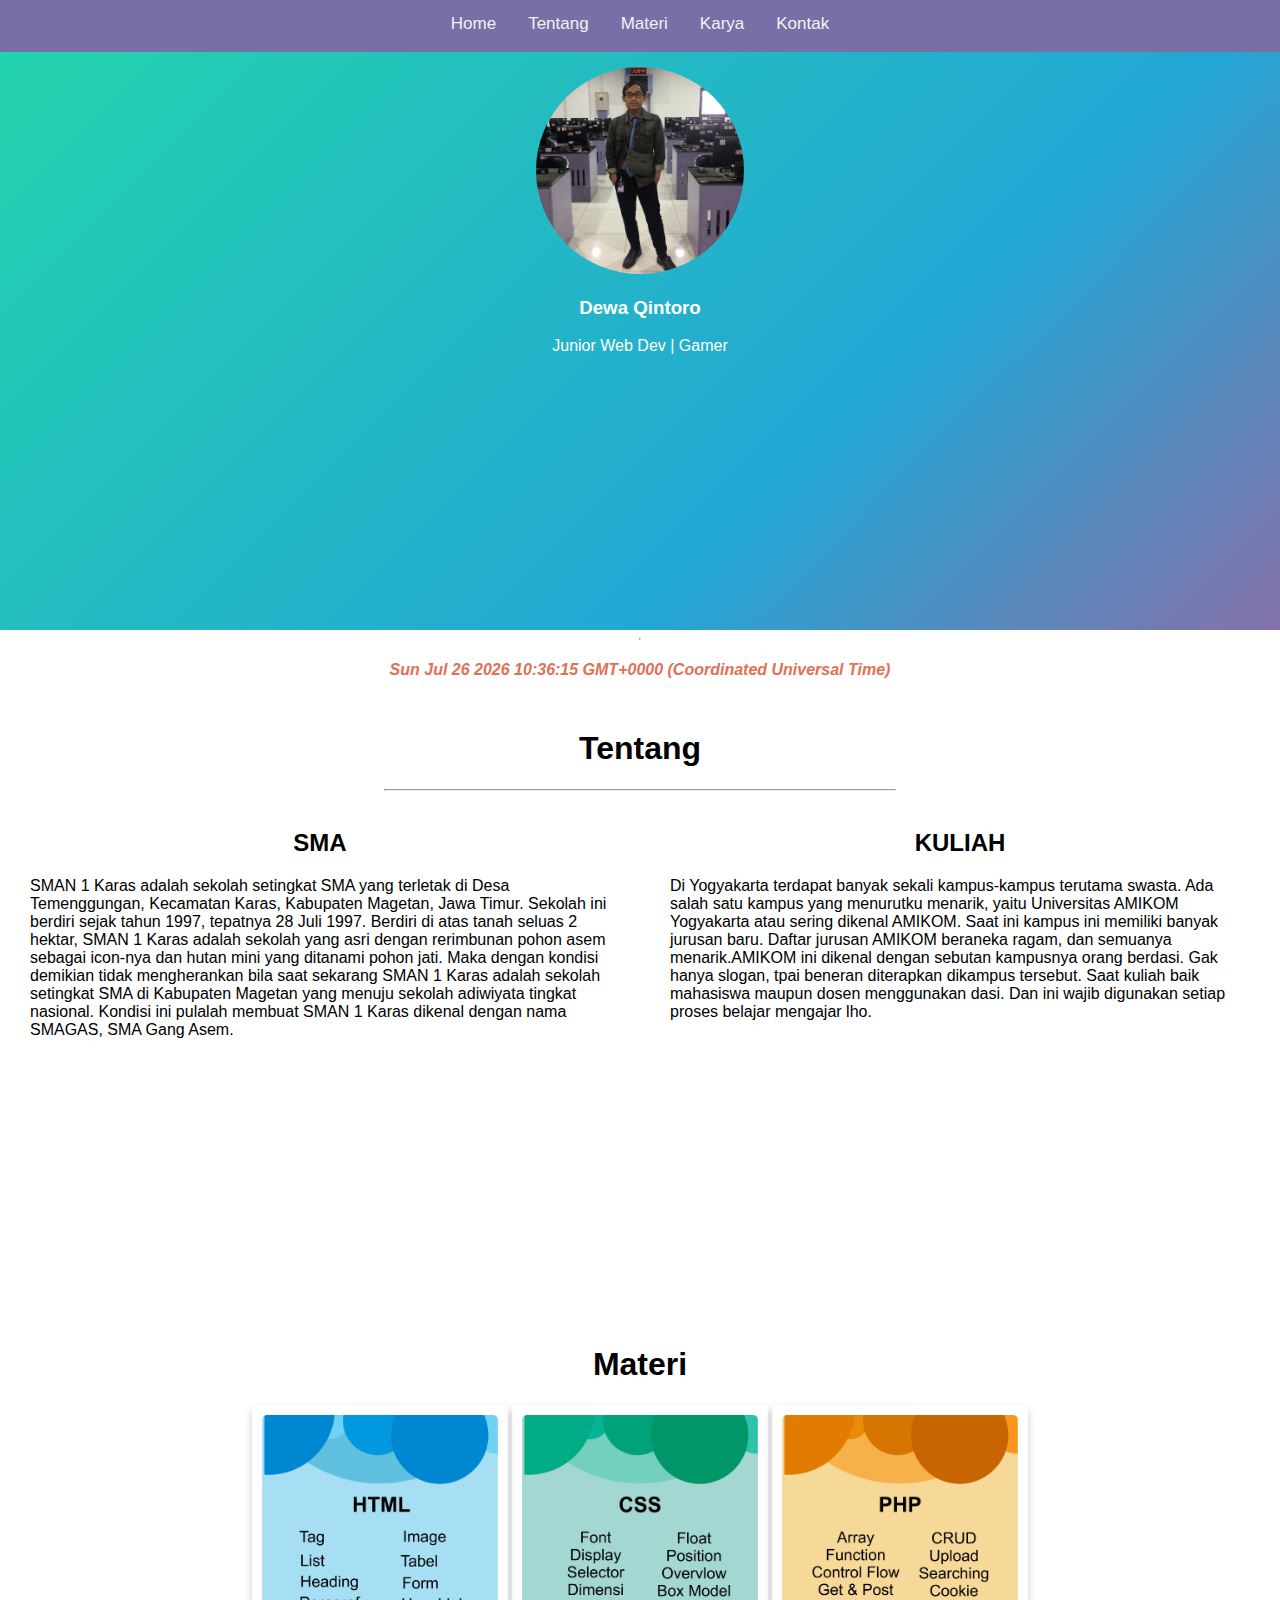
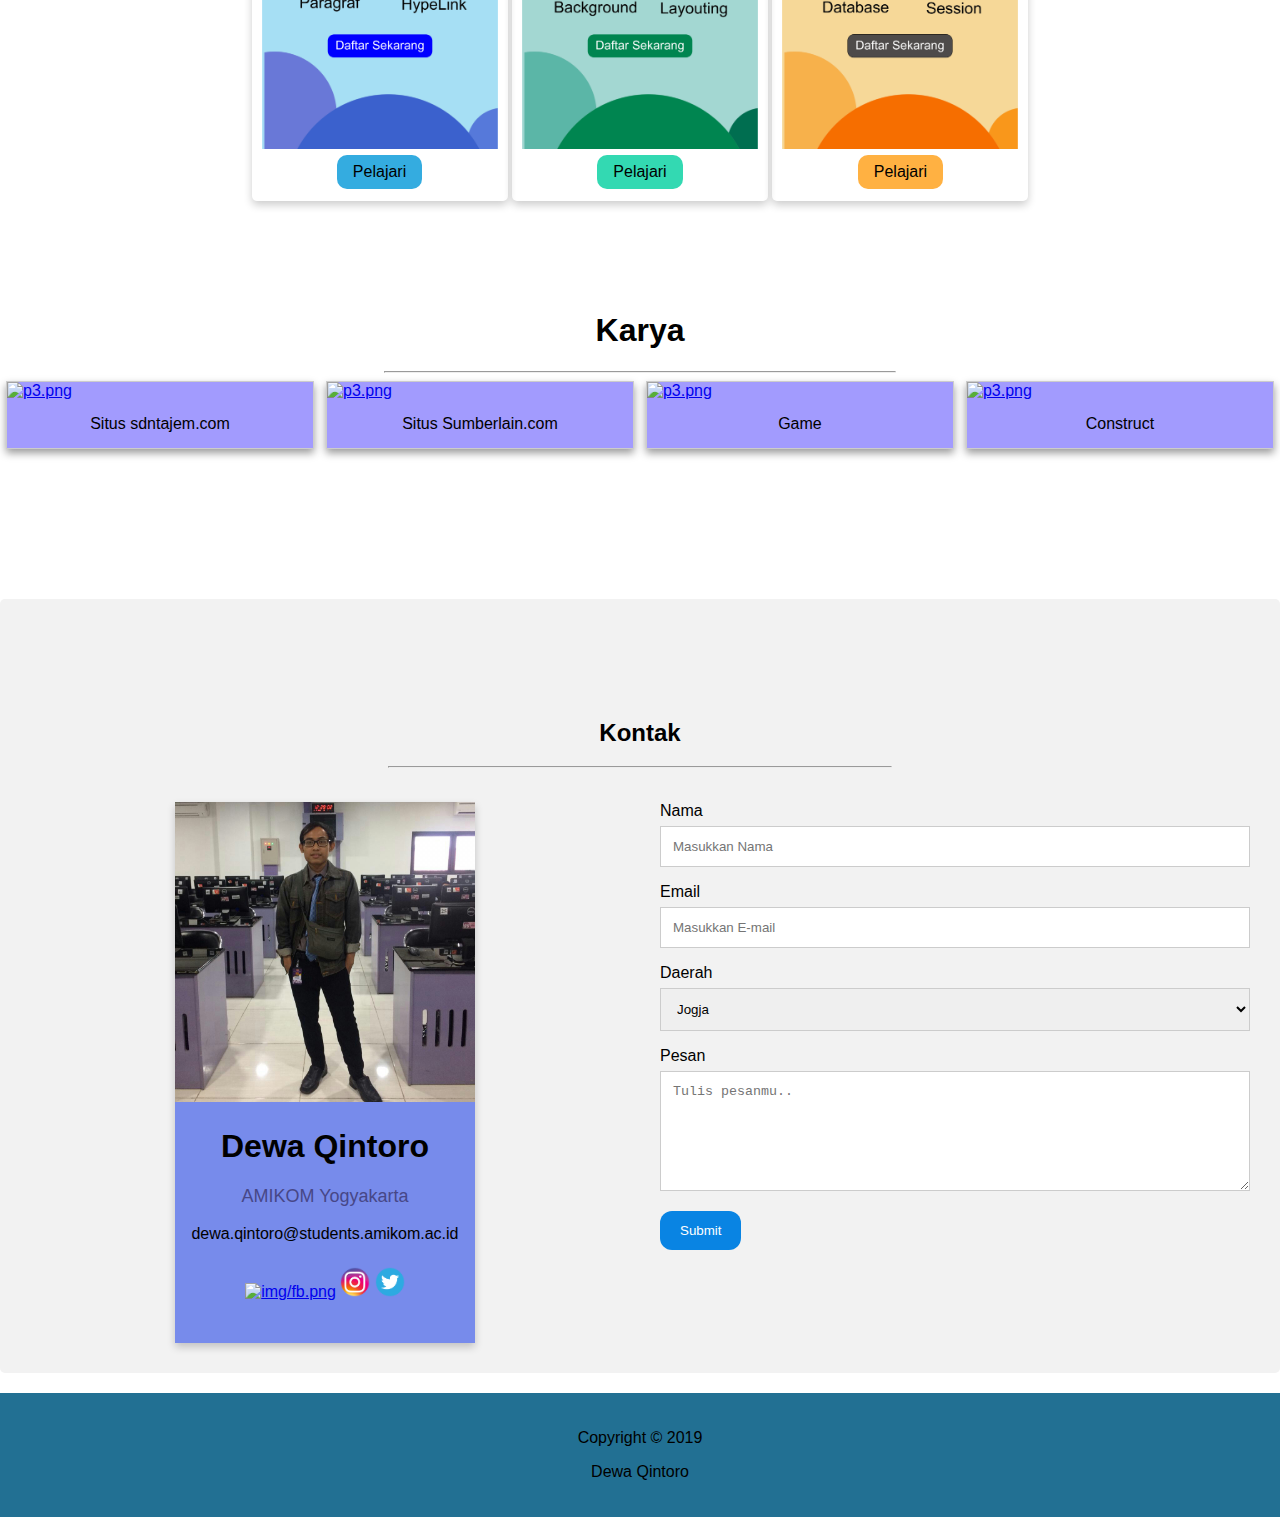
==== index.html @ fbbdfa80 "v1" ====
<!DOCTYPE html>
<html lang="en">
<head>
<title>Portfolio</title>
<meta name="viewport" content="width=device-width, initial-scale=1">
<link rel="stylesheet" href="css/style.css">
</head>
<body>

<button onclick="topFunction()" id="btn-backtotop" title="Go to top"><img class="backtop" src="img/backtop.png"></button>

<div class="kabeh">

<!-- Awal Navbar -->
  <div class="topnav" id="myTopnav">
    <ul>
      <li><a href="#ndas" class="h-scroll">Home</a></li>
      <li><a href="#tentang1" class="h-scroll">Tentang</a></li>
      <li><a href="#materi" class="h-scroll">Materi</a></li>
      <li><a href="#karya" class="h-scroll">Karya</a></li>
      <li><a href="#kontak1" class="h-scroll">Kontak</a></li>
  </ul>
  </div>

  <!-- Akhir Navbar -->


<!-- Awal Profil -->
  <div class="ndas" id="ndas">
    <img class="profil" src="img/profil.jpeg" alt="img/profil2.jpeg">
    <h3>Dewa Qintoro</h3>
    <p>Junior Web Dev | Gamer</p>
  </div>

  <hr id="tentang1" style="width: 0px">
<!-- Akhir Profil -->
<div class="waktu">
  <i><h4 id="waktu"></h4></i>
</div>

<!-- awal tentang -->
    <h1 class="tentang" id="tentang">Tentang</h1>
    <hr class="pendek">
      <div class="row ">
        <div class="column">
          <h2 align="center">SMA</h2>
          <p id="sma"></p>
        </div>
        <div class="column">
          <h2 align="center">KULIAH</h2>
          <p id="kuliah"></p>
        </div>
      </div>
<!-- Akhir Tentang -->



<div class="par1">
    </div>


<!-- Awal Materi -->
<div class="materi" id="materi">
  <div class="kosong"></div>
<h1>Materi</h1>
<div class="card2">
  <img src="img/k1.png" alt="Avatar" style="width:100%">
  <div class="container2">
    <a href="css.html" target="_blank" class="btn btn-biru">Pelajari</a> 
  </div>
</div>

<div class="card2">
  <img src="img/k2.png" alt="Avatar" style="width:100%">
  <div class="container2">
    <a href="css.html" target="_blank" class="btn btn-ijo">Pelajari</a> 
  </div>
</div>

<div class="card2">
  <img src="img/k3.png" alt="Avatar" style="width:100%">
  <div class="container2">
    <a href="css.html" target="_blank" class="btn btn-kuning">Pelajari</a>
  </div>
</div>
</div>
<!-- akhir materi -->

<!-- Awal Karya -->
<div id="karya">
<div class="kosong">&nbsp;</div>  
  <div class="tkarya">
    <h1>Karya</h1>
  </div>

  <hr class="pendek">

    <div class="responsive">
      <div class="gallery-karya">
        <a target="_blank" href="http://www.sdntajem.com/">
          <img src="img/p5.png" alt="p3.png" width="600" height="400">
        </a>
        <div class="desc">Situs sdntajem.com</div>
      </div>
    </div>


    <div class="responsive">
      <div class="gallery-karya">
        <a target="_blank" href="http://www.sumberlain.com/">
          <img src="img/p2.png" alt="p3.png" width="600" height="400">
        </a>
        <div class="desc">Situs Sumberlain.com</div>
      </div>
    </div>

    <div class="responsive">
      <div class="gallery-karya">
        <a target="_blank" href="http://tg.sumberlain.com/">
          <img src="img/p3.png" alt="p3.png" width="600" height="400">
        </a>
        <div class="desc">Game</div>
      </div>
    </div>

    <div class="responsive">
      <div class="gallery-karya">
        <a target="_blank" href="http://tg.sumberlain.com/">
          <img src="img/p4.png" alt="p3.png" width="600" height="400">
        </a>
        <div class="desc">Construct</div>
      </div>
    </div>

    <div class="clearfix"></div>
</div>

<!-- Akhir Karya -->

    <div class="par2">
    </div>

<!-- Awal Kontak -->
  <div class="kontak" id="kontak1">
    <div class="kosong"></div>
    <div style="text-align:center">
      <h2>Kontak</h2>
      <hr class="pendek">
    </div>

<!-- kontak kiri -->
    <div class="row">
      <div class="column2">
        <div class="card">
          <img src="img/profil.jpeg" alt="img/profil2.jpeg" style="width:100%">
          <h1>Dewa Qintoro</h1>
          <p class="judul-kontak">AMIKOM Yogyakarta</p>
          <p>dewa.qintoro@students.amikom.ac.id</p>
          <div class="medsos" style="margin: 24px 0;">
            <a target="_blank" href="https://www.facebook.com/dewaqintoro"><img src="img/fb2.png" alt="img/fb.png"></a>
            <a target="_blank" href="https://www.instagram.com/dewaqintoro/"><img src="img/ig2.png" alt="img/ig.png"></a> 
            <a target="_blank" href="https://twitter.com/dewaqintoro"><img src="img/tw2.png" alt="img/tw.png"></a> 
          </div>
          <br>
        </div>
      </div>
<!-- Akhir kontak kiri -->

<!-- kontak kanan -->
      <div class="column2">
        <form action="/action_page.php">
          <label for="nama">Nama</label>
          <input type="text" id="nama" name="nama" placeholder="Masukkan Nama">

          <label for="email">Email</label>
          <input type="text" id="email" name="email" placeholder="Masukkan E-mail">

          <label for="daerah">Daerah</label>
          <select id="daerah" name="daerah">
            <option value="Jogja">Jogja</option>
            <option value="Semarang">Semarang</option>
            <option value="Jakarta">Jakarta</option>
            <option value="Bali">Bali</option>
          </select>
          <label for="Pesan">Pesan</label>
          <textarea id="Pesan" name="Pesan" placeholder="Tulis pesanmu.." style="height:120px"></textarea>
          <input type="submit" value="Submit">
        </form>
      </div>
    </div>
  </div>

  <!-- Akhir Kontak -->


  <!-- Awal Footer -->
  <div class="footer">
    <p>Copyright &copy; 2019</p>
    <p>Dewa Qintoro</p>
  </div> 
  <!-- Akhir footer -->




  <!-- script tentang -->
  <script>
document.getElementById("sma").innerHTML = "SMAN 1 Karas adalah sekolah setingkat SMA yang terletak di Desa Temenggungan, Kecamatan Karas, Kabupaten Magetan, Jawa Timur. Sekolah ini  berdiri sejak tahun 1997, tepatnya 28 Juli 1997. Berdiri di atas tanah seluas 2 hektar, SMAN 1 Karas adalah sekolah yang asri dengan rerimbunan pohon asem sebagai icon-nya dan hutan mini yang ditanami pohon jati. Maka dengan kondisi demikian tidak mengherankan bila saat sekarang SMAN 1 Karas adalah sekolah setingkat SMA di Kabupaten Magetan yang menuju sekolah adiwiyata tingkat nasional. Kondisi ini pulalah membuat SMAN 1 Karas dikenal dengan nama SMAGAS, SMA Gang Asem.";
</script>

<script>
document.getElementById("kuliah").innerHTML = "Di Yogyakarta terdapat banyak sekali kampus-kampus terutama swasta. Ada salah satu kampus yang menurutku menarik, yaitu Universitas AMIKOM Yogyakarta atau sering dikenal AMIKOM. Saat ini kampus ini memiliki banyak jurusan baru. Daftar jurusan AMIKOM beraneka ragam, dan semuanya menarik.AMIKOM ini dikenal dengan sebutan kampusnya orang berdasi. Gak hanya slogan, tpai beneran diterapkan dikampus tersebut. Saat kuliah baik mahasiswa maupun dosen menggunakan dasi. Dan ini wajib digunakan setiap proses belajar mengajar lho.";
</script>

<!-- menampilkan date -->
<script>
var d = new Date();
document.getElementById("waktu").innerHTML = d;
</script>
<!-- akhir menampilkan date -->


  <script>
  function myFunction() {
    var x = document.getElementById("myTopnav");
    if (x.className === "topnav") {
      x.className += " responsive";
    } else {
      x.className = "topnav";
    }
  }
  </script>


<!-- script untuk tombol sticky backtotop -->
  <script>

window.onscroll = function() {fungsiScroll()};
// ketika discroll => 1700 akan muncul icon backtotop
function fungsiScroll() {
  if (document.body.scrollTop > 1700 || document.documentElement.scrollTop > 1700) {
    document.getElementById("btn-backtotop").style.display = "block";
  } else {
    document.getElementById("btn-backtotop").style.display = "none";
  }
}

function topFunction() {
  document.body.scrollTop = 0;
  document.documentElement.scrollTop = 0;
}
</script>
</div>

</body>
</html>
---- css/style.css ----
html{
  scroll-behavior: smooth;
}

body {
  margin: 0;
  font-family: Arial, Helvetica, sans-serif;
}


/*class global*/

hr.pendek{
  width: 40%;
}
.row {
  display: flex;
}

.column {
  flex: 50%;
  padding: 30px;
  padding-top: 10px;
}

.kosong{
  height: 90px;
}

.par1, .par2 {
  background-attachment: fixed;
  background-position: center;
  background-repeat: no-repeat;
  background-size: cover;
  text-align: center;

}
.par1 {
  background-image: url("img/back1.jpg");
  min-height: 150px;
}

.par2 {
  background-image: url("img/back2.jpg");
  min-height: 150px;
}

.btn,.button{
  border:none;
  display:inline-block;
  padding:8px 16px;
  vertical-align:middle;
  overflow:hidden;
  text-decoration:none;
  color:inherit;
  background-color:inherit;
  text-align:center;
  cursor:pointer;
  white-space:nowrap;
  border-radius: 10px;
}

.btn:hover{
  box-shadow:0 8px 16px 0 rgba(0,0,0,0.2),0 6px 20px 0 rgba(0,0,0,0.19)
}

.btn,.button{
  -webkit-touch-callout:none;-webkit-user-select:none;
  -khtml-user-select:none;-moz-user-select:none;
  -ms-user-select:none;user-select:none
} 

.btn-biru {
  background-color: #34ace0;
}

.btn-kuning {
  background-color: #ffb142;
}

.btn-ijo {
  background-color: #33d9b2;
}


#btn-backtotop {
  display: none;
  position: fixed;
  bottom: 20px;
  right: 30px;
  z-index: 99;
  font-size: 18px;
  border: none;
  outline: none;
  background-color: transparent;
  color: white;
  cursor: pointer;
  padding: 15px;
  border-radius: 4px;
}

#btn-backtotop:hover {
  background-color: #fab1a0;
}

img.backtop{
  width: 30px;
}

/*Akhir class global*/


/*Awal Navbar*/

.topnav {
  overflow: hidden;
  background-color: #786fa6;
  position: fixed;
  width: 100%;
  display: inline-block;
  text-align: center;
}

.topnav a {
  float: left;
  display: block;
  color: #f2f2f2;
  text-align: center;
  padding: 14px 16px;
  text-decoration: none;
  font-size: 17px;
}

.topnav a:hover {
  background-color: #474787;
  color: white;
  border-radius: 10px;
}

.topnav a.active {
  background-color: #4CAF50;
  color: white;
}

.topnav .icon {
  display: none;
}

ul {
  list-style-type: none;
  margin: 0;
  padding: 0;
  overflow: hidden;
  background-color: #786fa6;
  display: inline-block;
}

li {
  float: left;
}

li a {
  display: block;
  color: white;
  text-align: center;
  padding: 16px;
  text-decoration: none;
}

li a:hover {
  background-color: #111111;
}
/*Akhir Navbar*/


/*Awal profil*/
.ndas{
  padding: 30px;
  text-align: center;
  width: 100%;
  height: 70vh;
  color: white;
  background: linear-gradient(-45deg, #EE7752, #E73C7E, #23A6D5, #23D5AB);
  background-size: 200% 200%;
  animation: change 10s ease-in-out infinite;
  display: block;
}

@keyframes change {
  0%{
    background-position: 0 50%;
  }

  50%{
    background-position: 100% 50%;
  }

  100%{
    background-position: 0 50%;
  }
}


img.profil {
  margin-top: 3%;
  border-radius: 50%;
  width: 17%;
  background-size: contain;
}

/*Akhir profil*/

/*aal waktu*/
div.waktu{
  text-align: center;
  color: #e17055;
}
/*akhir waktu*/


/*awal CSS Tentang*/
.tentang{
  text-align: center;
  margin-top: 4%;
}
/*Akhir CSS tentang*/



/*Awal Materi*/

.card2 {
  box-shadow: 0 4px 8px 0 rgba(0,0,0,0.2);
  transition: 0.3s;
  width: 20%;
  border-radius: 5px;
  display: inline-block;
  padding: 10px;

}

.card2:hover {
  box-shadow: 0 8px 16px 0 rgba(0,0,0,0.2);
}

.card2 img {
  border-radius: 5px 5px 0 0;
}

.container2 {
  padding: 2px 16px;
}

.materi{
  text-align: center;
}

/*Akhir Materi*/



/*Awal Karya*/

.tkarya{
  text-align: center;
}

div.gallery-karya {
  border: 1px solid #ccc;
  box-shadow: 0 4px 8px 0 rgba(0, 0, 0, 0.4);
  transition: transform .4s;
  background-color: #a29bfe;
}

div.gallery-karya:hover {
  -ms-transform: scale(1.5); /* IE 9 */
  -webkit-transform: scale(1.5); /* Safari 3-8 */
  transform: scale(1.2); 
  background-color: #786fa6;
}

div.gallery-karya img {
  width: 100%;
  height: auto;
}

div.desc {
  padding: 15px;
  text-align: center;
}

* {
  box-sizing: border-box;
}

.responsive {
  padding: 0 6px;
  float: left;
  width: 24.99999%;
}


.clearfix:after {
  content: "";
  display: table;
  clear: both;
}


/*Akhir Karya*/


/*Awal Kontak*/
input[type=text], select, textarea {
  width: 100%;
  padding: 12px;
  border: 1px solid #ccc;
  margin-top: 6px;
  margin-bottom: 16px;
  resize: vertical;
}

input[type=submit] {
  background-color: #0984e3;
  color: white;
  padding: 12px 20px;
  border: none;
  cursor: pointer;
  border-radius: 12px;
}

input[type=submit]:hover {
  background-color: #74b9ff;
}


.kontak {
  border-radius: 5px;
  background-color: #f2f2f2;
  padding: 10px;
}

.column2 {
  float: left;
  width: 50%;
  margin-top: 6px;
  padding: 20px;
}

.row:after {
  content: "";
  display: table;
  clear: both;
}


.card {
  box-shadow: 0 4px 8px 0 rgba(0, 0, 0, 0.2);
  max-width: 300px;
  margin: auto;
  text-align: center;
  font-family: arial;
  background-color: #778beb;
}

.judul-kontak {
  color: #474787;
  font-size: 18px;
}


.medsos img{
  width: 30px;
  height: 30px;
}

/*Akhir kontak*/


/* Footer */
.footer {
  padding: 20px;
  text-align: center;
  background: #227093;
  margin-top: 20px;
}



/*Awal responsiv*/
@media screen and (max-width: 600px) {
  .column2, input[type=submit] {
    width: 100%;
    margin-top: 0;
  }
}


@media screen and (max-width: 700px) {
  .topnav a:not(:first-child) {display: none;}
  .topnav a.icon {
    float: right;
    display: block;
  }

  .topnav.responsive {position: relative;}
  .topnav.responsive .icon {
    position: absolute;
    right: 0;
    top: 0;
  }
  .topnav.responsive a {
    float: none;
    display: block;
    text-align: left;
  }

.ndas{
  height: 50vh;
}

img.profil{
  margin-top: 15%;
}

}



@media only screen and (max-width: 700px) {
  .responsive {
    width: 49.99999%;
    margin: 6px 0;
  }
}

@media only screen and (max-width: 500px) {
  .responsive {
    width: 100%;
  }
}
/*akhir responsiv*/
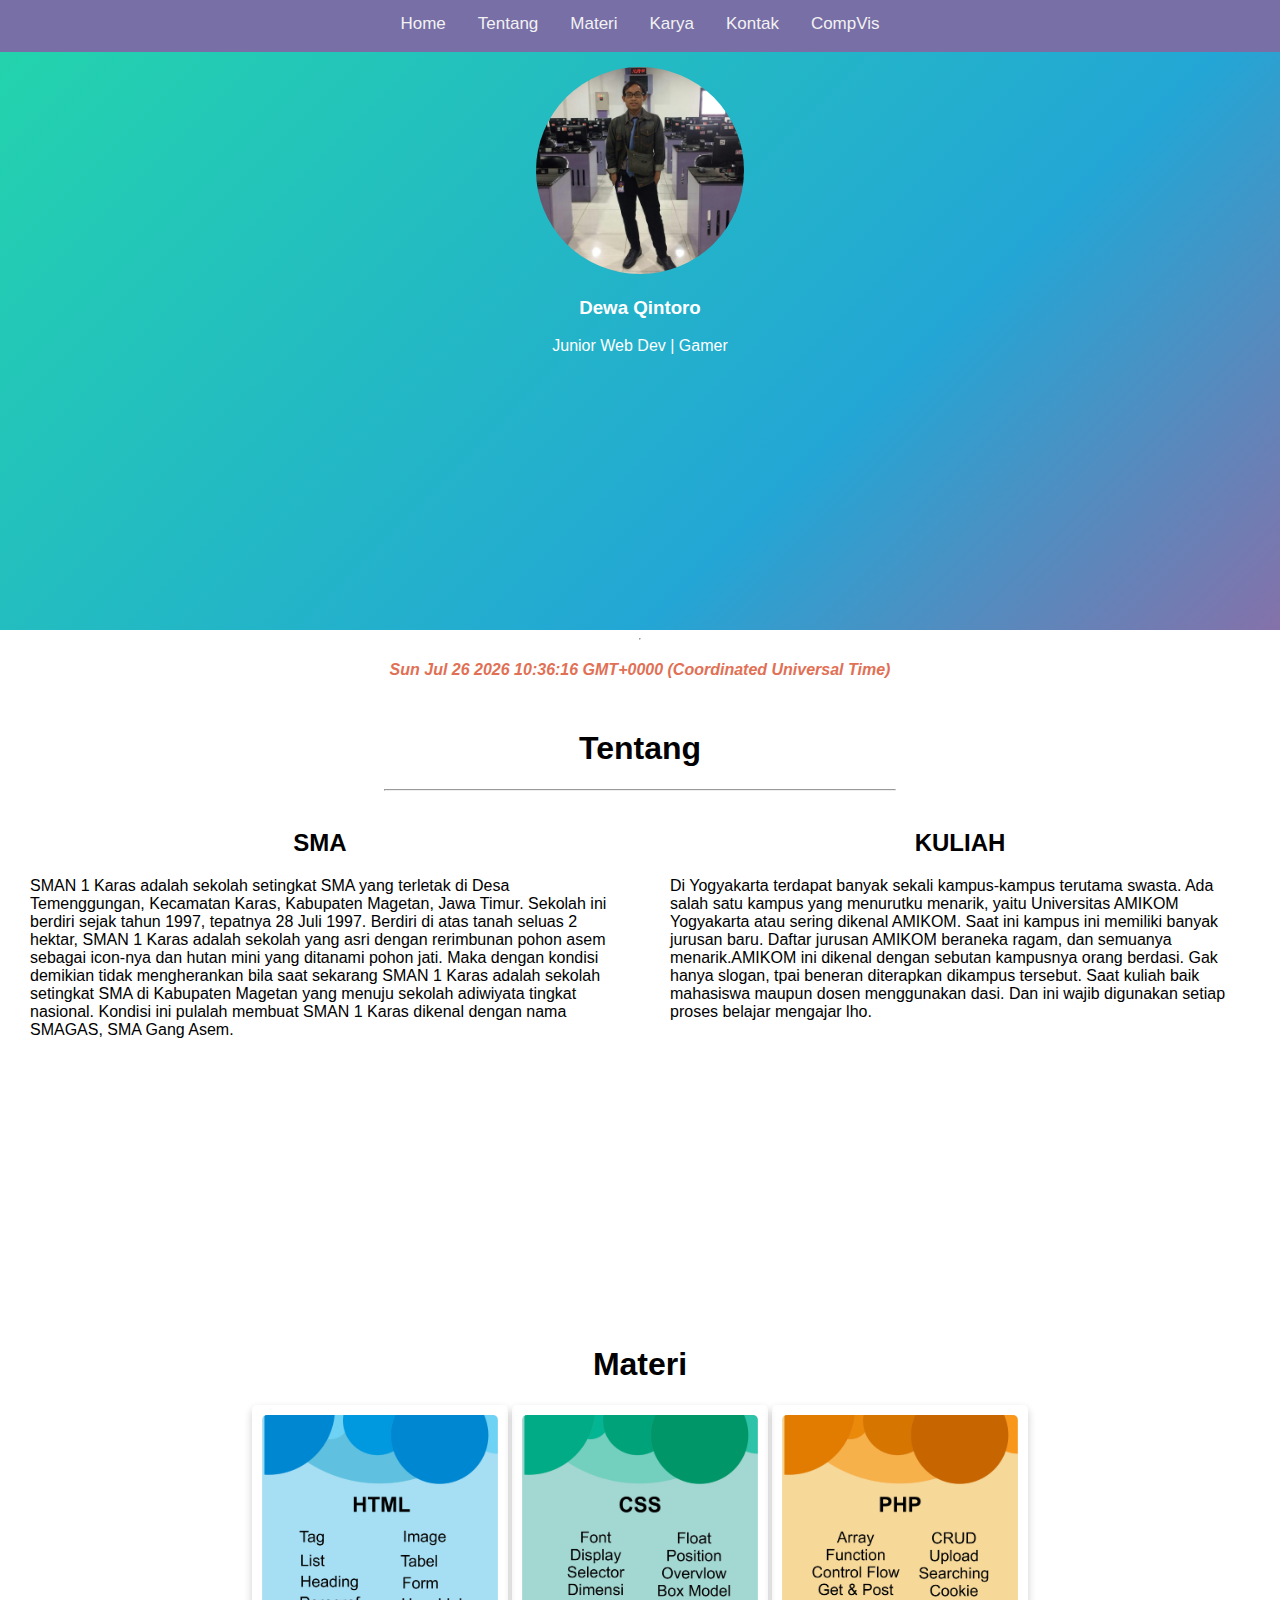
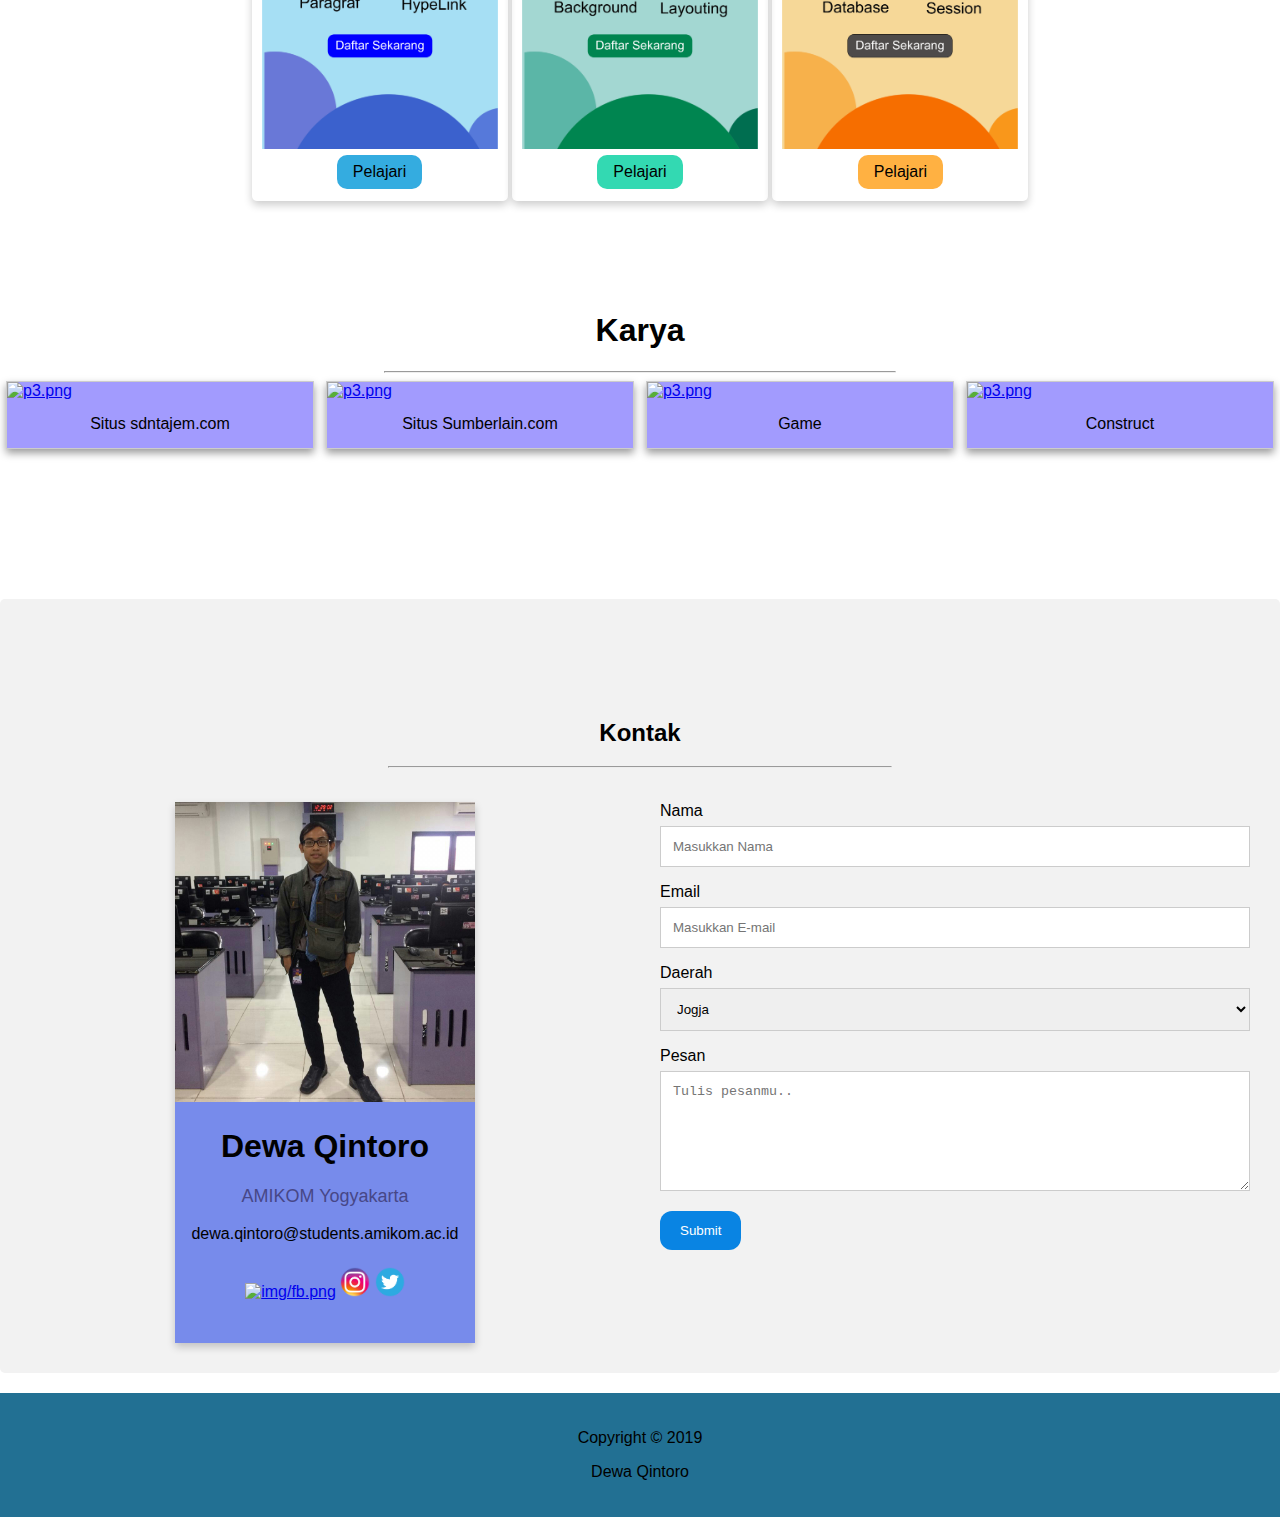
==== commit 5e9872de: "v2" ====
--- a/index.html
+++ b/index.html
@@ -19,6 +19,7 @@
       <li><a href="#materi" class="h-scroll">Materi</a></li>
       <li><a href="#karya" class="h-scroll">Karya</a></li>
       <li><a href="#kontak1" class="h-scroll">Kontak</a></li>
+      <li><a href="dewazure/index.php" class="h-scroll">CompVis</a></li>
   </ul>
   </div>
 
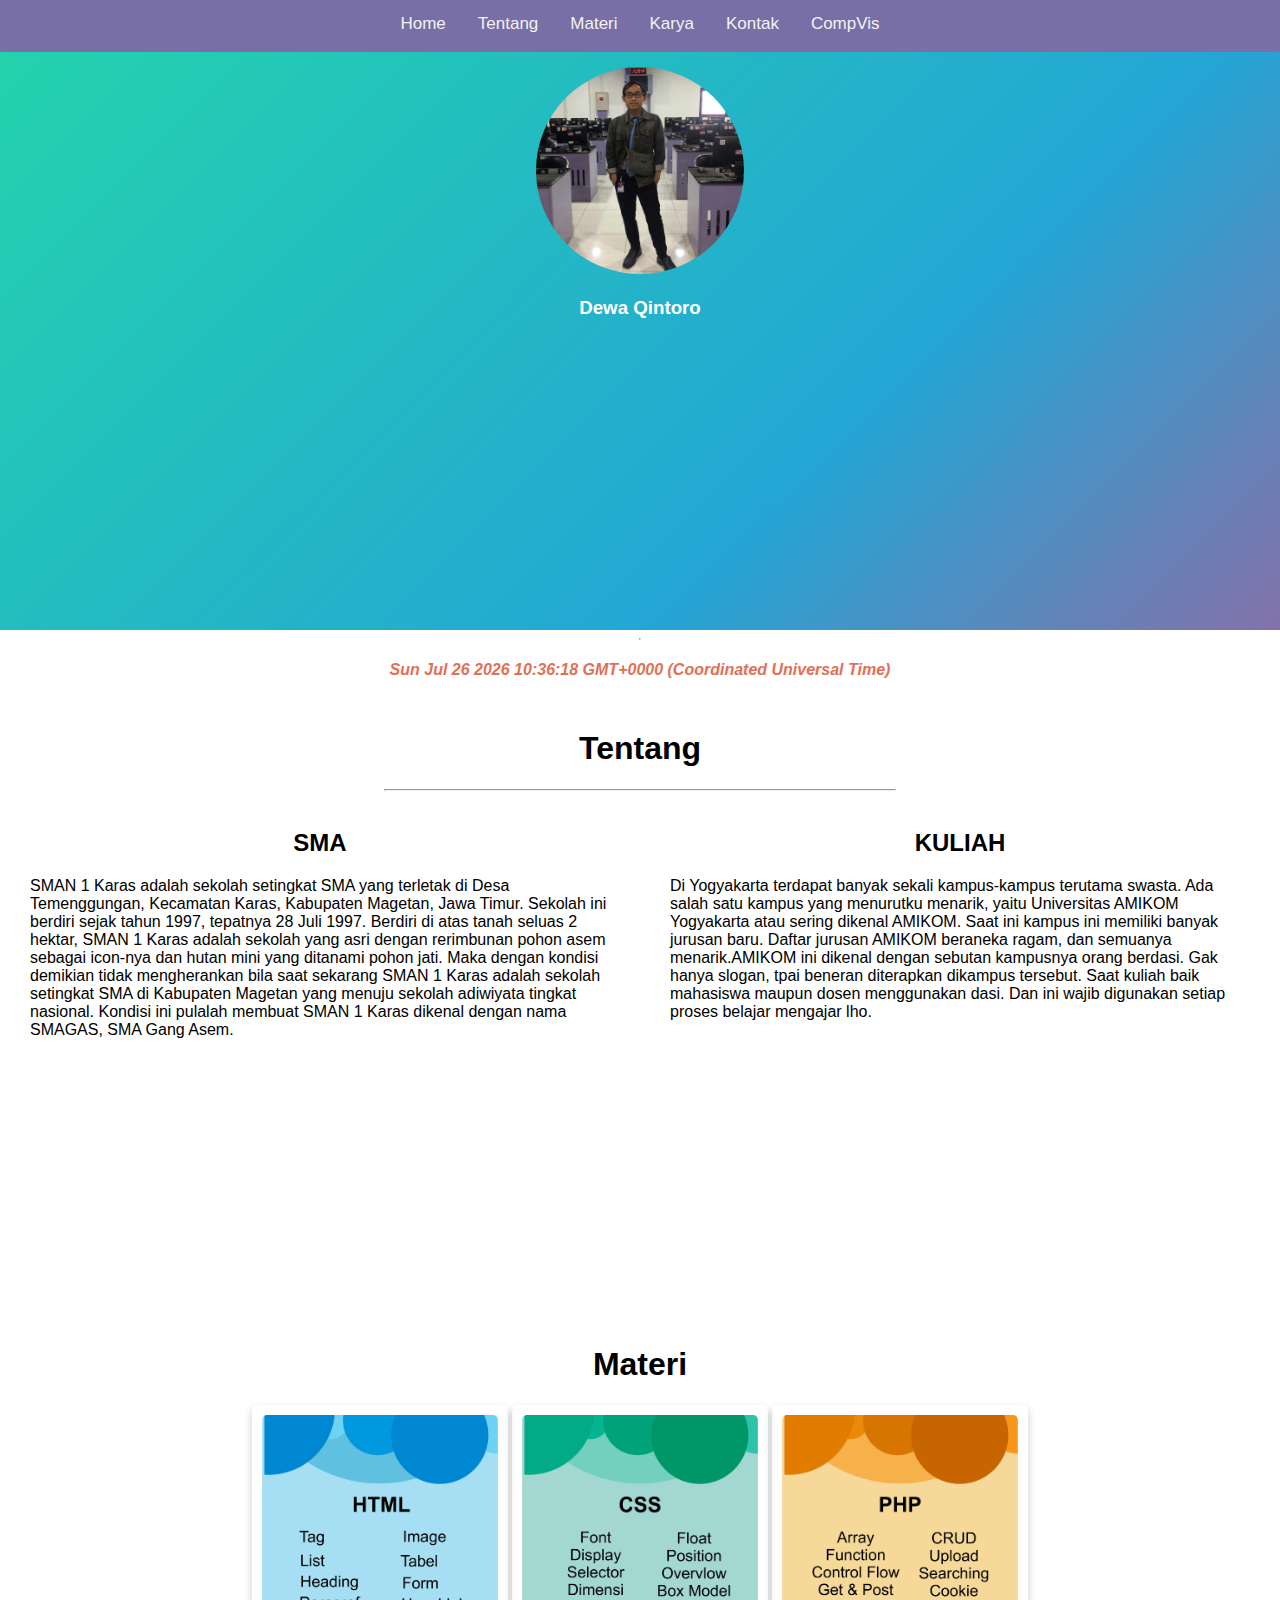
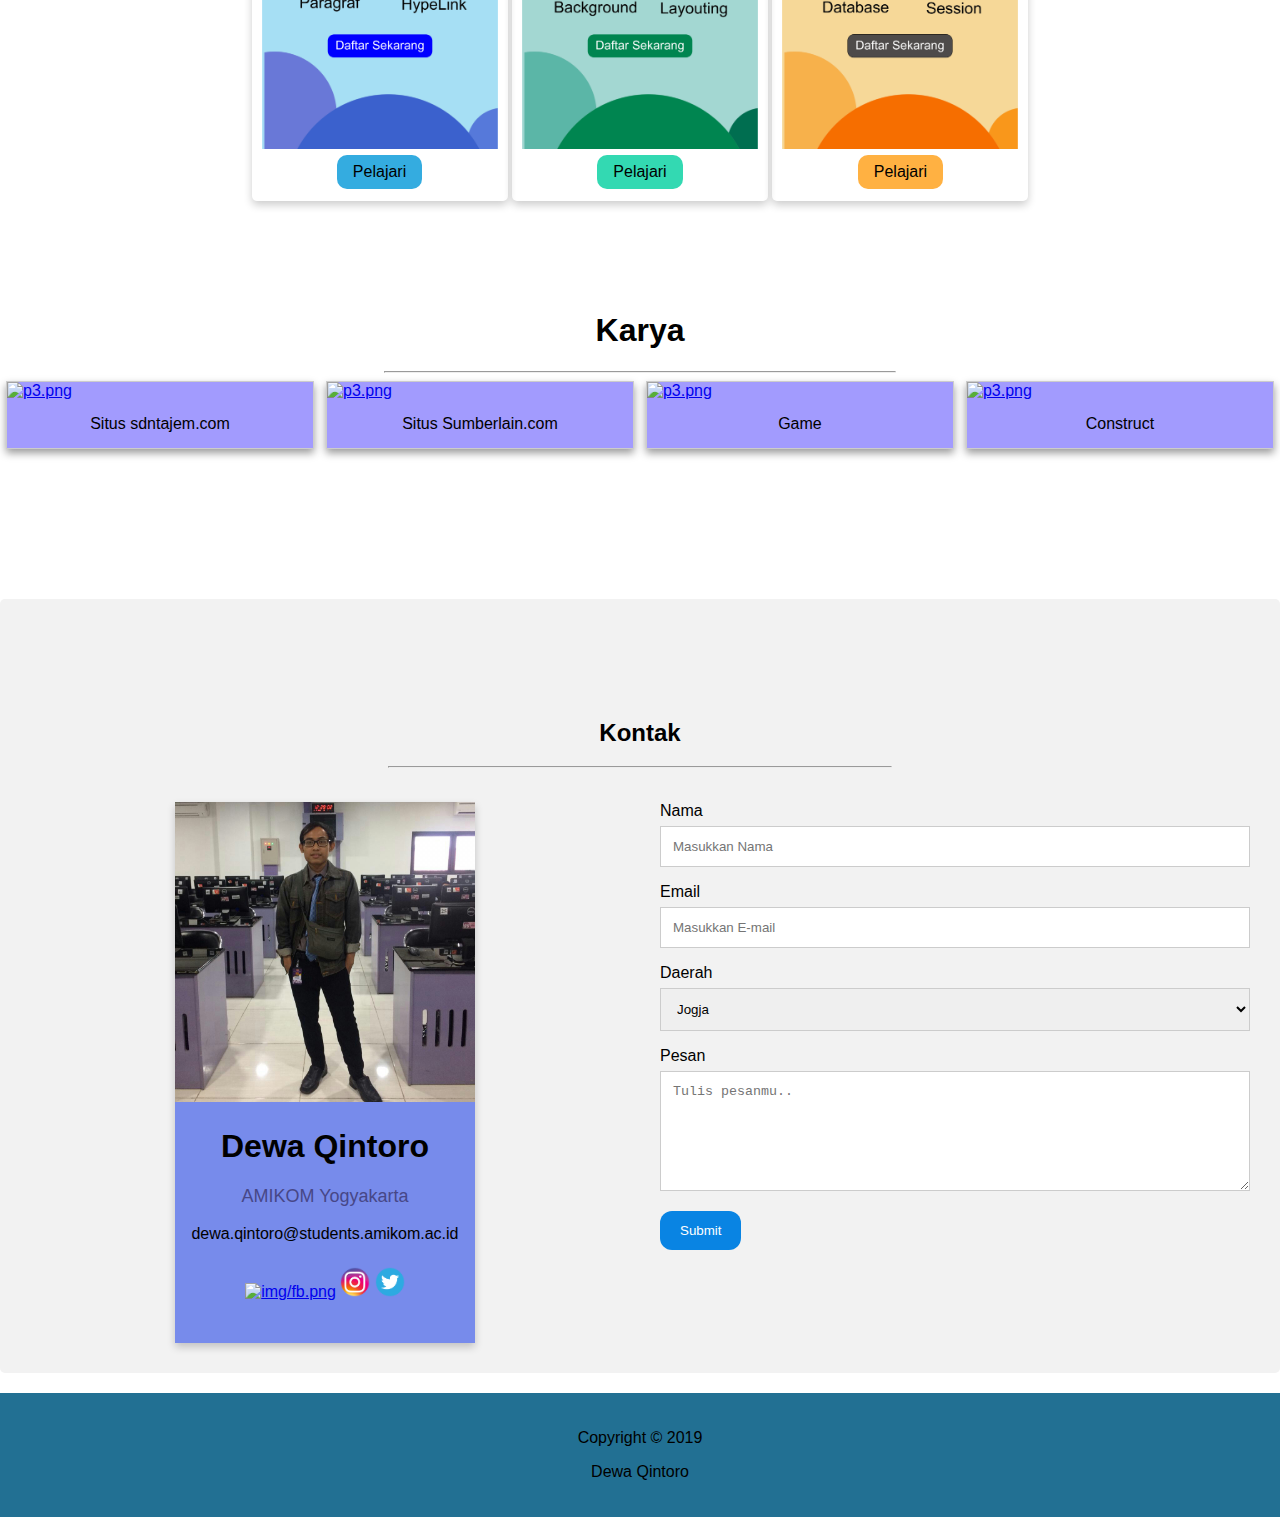
==== commit b0ee8902: "v2" ====
--- a/index.html
+++ b/index.html
@@ -30,7 +30,7 @@
   <div class="ndas" id="ndas">
     <img class="profil" src="img/profil.jpeg" alt="img/profil2.jpeg">
     <h3>Dewa Qintoro</h3>
-    <p>Junior Web Dev | Gamer</p>
+    <!-- <p>Junior Web Dev | Gamer</p> -->
   </div>
 
   <hr id="tentang1" style="width: 0px">
